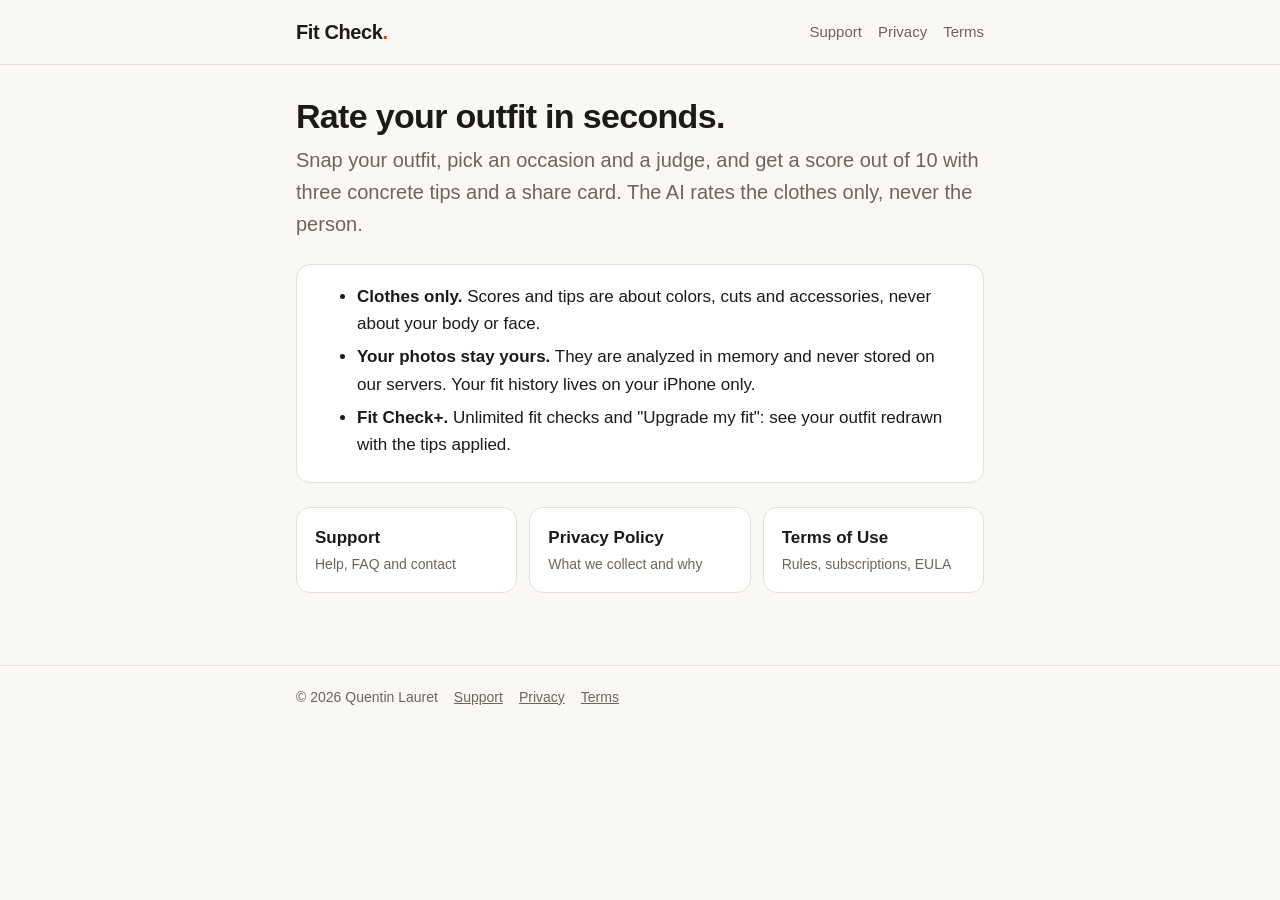
==== index.html @ fd1659be "Add App Store pages: support, privacy policy, terms of use" ====
<!doctype html>
<html lang="en">
<head>
  <meta charset="utf-8">
  <meta name="viewport" content="width=device-width, initial-scale=1">
  <title>Fit Check</title>
  <meta name="description" content="Snap your outfit, pick an occasion and a judge, get a score out of 10 with tips. The AI rates the clothes only, never the person.">
  <link rel="stylesheet" href="style.css">
</head>
<body>
  <header class="site"><div class="wrap">
    <a class="brand" href="./">Fit Check<span>.</span></a>
    <nav>
      <a href="support.html">Support</a>
      <a href="privacy.html">Privacy</a>
      <a href="terms.html">Terms</a>
    </nav>
  </div></header>

  <main><div class="wrap">
    <h1>Rate your outfit in seconds.</h1>
    <p class="lead">Snap your outfit, pick an occasion and a judge, and get a score out of 10 with three concrete tips and a share card. The AI rates the clothes only, never the person.</p>

    <div class="card">
      <ul>
        <li><strong>Clothes only.</strong> Scores and tips are about colors, cuts and accessories, never about your body or face.</li>
        <li><strong>Your photos stay yours.</strong> They are analyzed in memory and never stored on our servers. Your fit history lives on your iPhone only.</li>
        <li><strong>Fit Check+.</strong> Unlimited fit checks and "Upgrade my fit": see your outfit redrawn with the tips applied.</li>
      </ul>
    </div>

    <div class="links">
      <a href="support.html">Support<small>Help, FAQ and contact</small></a>
      <a href="privacy.html">Privacy Policy<small>What we collect and why</small></a>
      <a href="terms.html">Terms of Use<small>Rules, subscriptions, EULA</small></a>
    </div>
  </div></main>

  <footer class="site"><div class="wrap">
    <span>© 2026 Quentin Lauret</span>
    <a href="support.html">Support</a>
    <a href="privacy.html">Privacy</a>
    <a href="terms.html">Terms</a>
  </div></footer>
</body>
</html>
---- style.css ----
:root {
  --bg: #faf8f5;
  --surface: #ffffff;
  --text: #1c1a17;
  --muted: #6b655c;
  --border: #e6e1d8;
  --accent: #d9481e;
  color-scheme: light dark;
}
@media (prefers-color-scheme: dark) {
  :root {
    --bg: #141311;
    --surface: #1d1b18;
    --text: #f2efe9;
    --muted: #a59f94;
    --border: #2f2c27;
    --accent: #ff7a4d;
  }
}
* { box-sizing: border-box; }
html { -webkit-text-size-adjust: 100%; }
body {
  margin: 0;
  background: var(--bg);
  color: var(--text);
  font: 17px/1.6 -apple-system, BlinkMacSystemFont, "Segoe UI", Roboto, Helvetica, Arial, sans-serif;
}
.wrap { max-width: 720px; margin: 0 auto; padding: 0 16px; }
header.site { border-bottom: 1px solid var(--border); }
header.site .wrap { display: flex; flex-wrap: wrap; gap: 8px 20px; align-items: center; justify-content: space-between; padding-top: 16px; padding-bottom: 16px; }
.brand { font-weight: 800; font-size: 20px; color: var(--text); text-decoration: none; letter-spacing: -0.02em; }
.brand span { color: var(--accent); }
nav { display: flex; flex-wrap: wrap; gap: 16px; }
nav a { color: var(--muted); text-decoration: none; font-size: 15px; }
nav a:hover, nav a[aria-current="page"] { color: var(--text); }
main { padding: 32px 0 48px; }
h1 { font-size: 34px; line-height: 1.15; letter-spacing: -0.02em; margin: 0 0 8px; }
h2 { font-size: 22px; margin: 36px 0 8px; letter-spacing: -0.01em; }
h3 { font-size: 18px; margin: 24px 0 4px; }
p, ul, ol { margin: 0 0 14px; }
li { margin-bottom: 6px; }
a { color: var(--accent); }
.updated { color: var(--muted); font-size: 15px; margin-bottom: 24px; }
.card { background: var(--surface); border: 1px solid var(--border); border-radius: 14px; padding: 18px 20px; margin: 16px 0; }
.card p:last-child, .card ul:last-child { margin-bottom: 0; }
table { width: 100%; border-collapse: collapse; margin: 8px 0 16px; font-size: 15px; }
th, td { text-align: left; vertical-align: top; padding: 10px 8px; border-bottom: 1px solid var(--border); }
th { color: var(--muted); font-weight: 600; }
.table-scroll { overflow-x: auto; }
.lead { font-size: 20px; color: var(--muted); margin-bottom: 24px; }
.links { display: grid; grid-template-columns: repeat(auto-fit, minmax(200px, 1fr)); gap: 12px; margin: 24px 0; }
.links a { display: block; background: var(--surface); border: 1px solid var(--border); border-radius: 14px; padding: 16px 18px; color: var(--text); text-decoration: none; font-weight: 600; }
.links a small { display: block; color: var(--muted); font-weight: 400; font-size: 14px; margin-top: 2px; }
.links a:hover { border-color: var(--accent); }
details { border-bottom: 1px solid var(--border); padding: 12px 0; }
summary { cursor: pointer; font-weight: 600; }
details p, details ol, details ul { margin-top: 10px; }
footer.site { border-top: 1px solid var(--border); color: var(--muted); font-size: 14px; }
footer.site .wrap { padding-top: 20px; padding-bottom: 32px; display: flex; flex-wrap: wrap; gap: 8px 16px; }
footer.site a { color: var(--muted); }
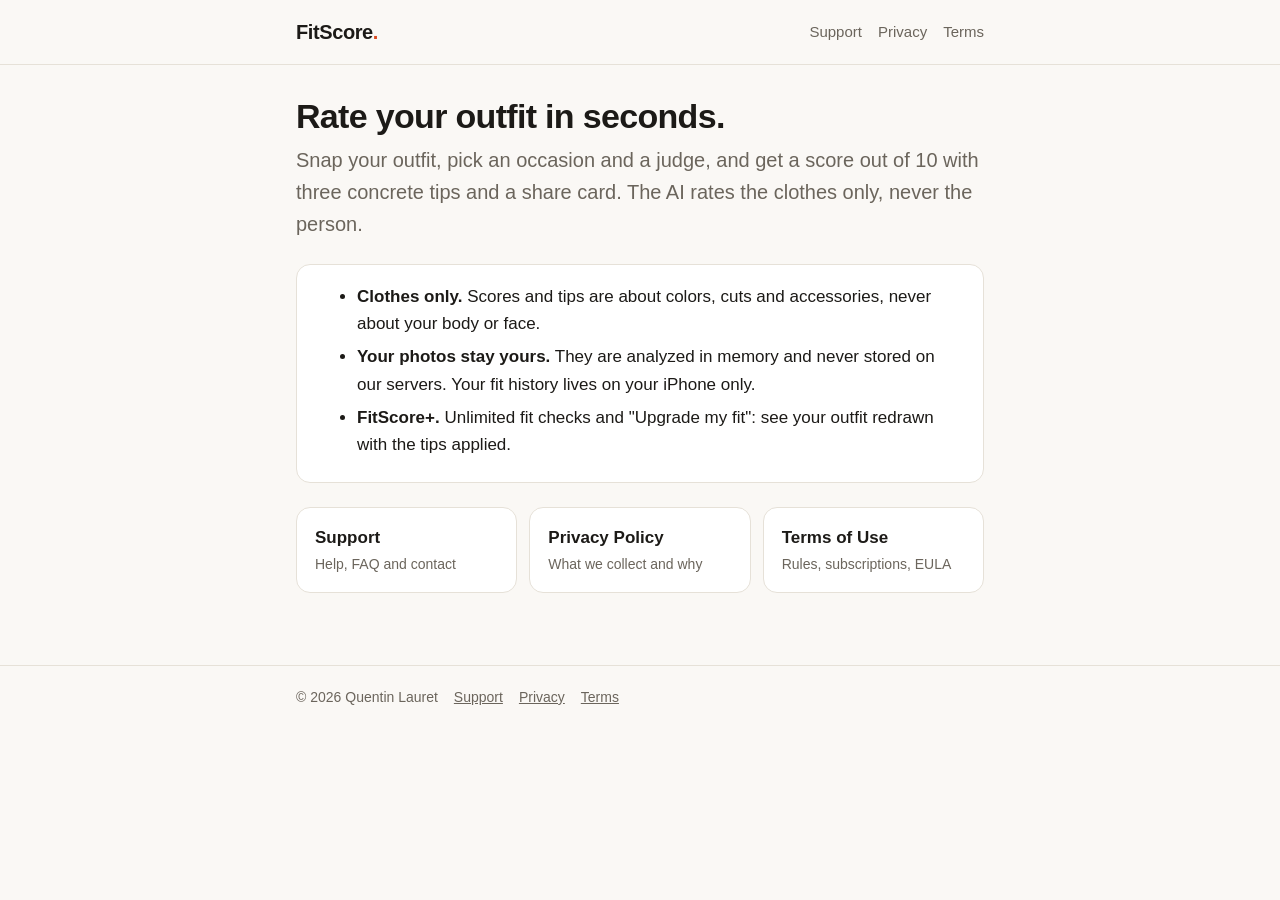
==== commit 10dd881e: "Rename the site to FitScore" ====
--- a/index.html
+++ b/index.html
@@ -3,13 +3,13 @@
 <head>
   <meta charset="utf-8">
   <meta name="viewport" content="width=device-width, initial-scale=1">
-  <title>Fit Check</title>
+  <title>FitScore</title>
   <meta name="description" content="Snap your outfit, pick an occasion and a judge, get a score out of 10 with tips. The AI rates the clothes only, never the person.">
   <link rel="stylesheet" href="style.css">
 </head>
 <body>
   <header class="site"><div class="wrap">
-    <a class="brand" href="./">Fit Check<span>.</span></a>
+    <a class="brand" href="./">FitScore<span>.</span></a>
     <nav>
       <a href="support.html">Support</a>
       <a href="privacy.html">Privacy</a>
@@ -25,7 +25,7 @@
       <ul>
         <li><strong>Clothes only.</strong> Scores and tips are about colors, cuts and accessories, never about your body or face.</li>
         <li><strong>Your photos stay yours.</strong> They are analyzed in memory and never stored on our servers. Your fit history lives on your iPhone only.</li>
-        <li><strong>Fit Check+.</strong> Unlimited fit checks and "Upgrade my fit": see your outfit redrawn with the tips applied.</li>
+        <li><strong>FitScore+.</strong> Unlimited fit checks and "Upgrade my fit": see your outfit redrawn with the tips applied.</li>
       </ul>
     </div>
 
